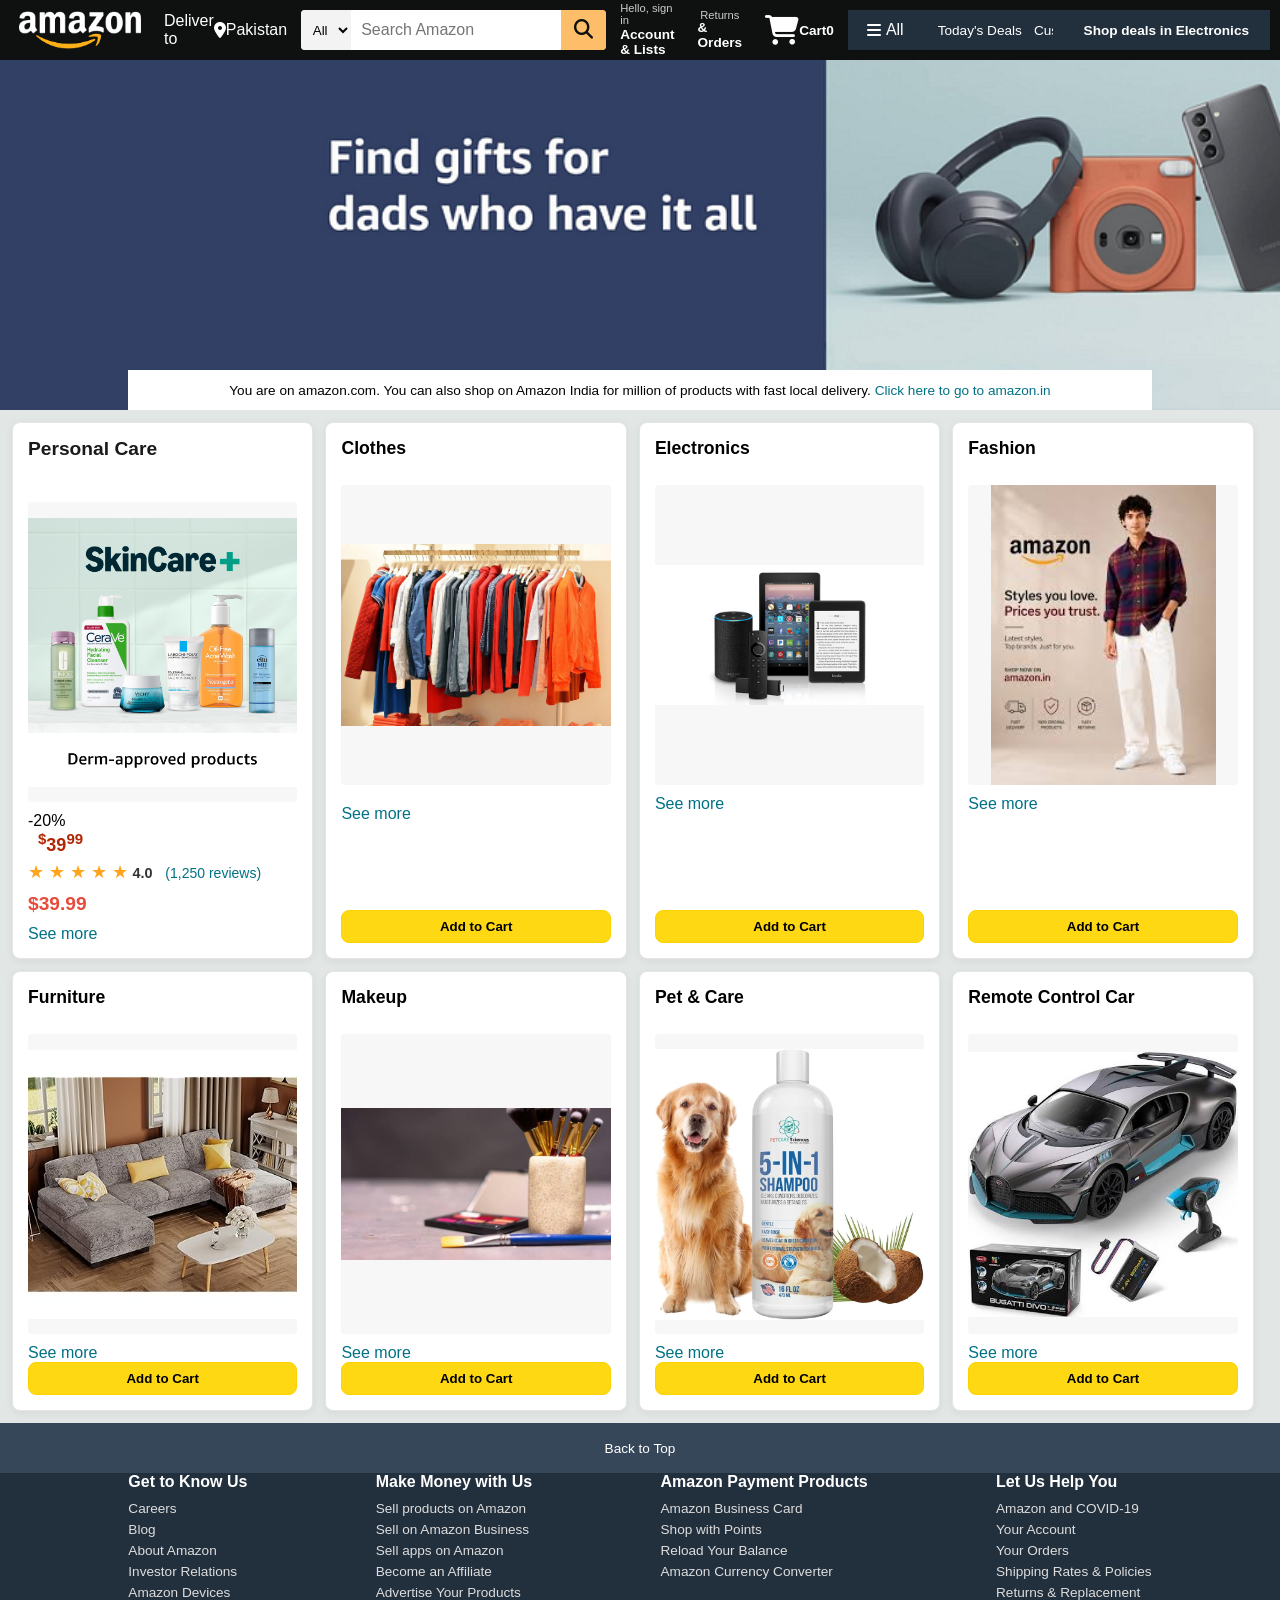
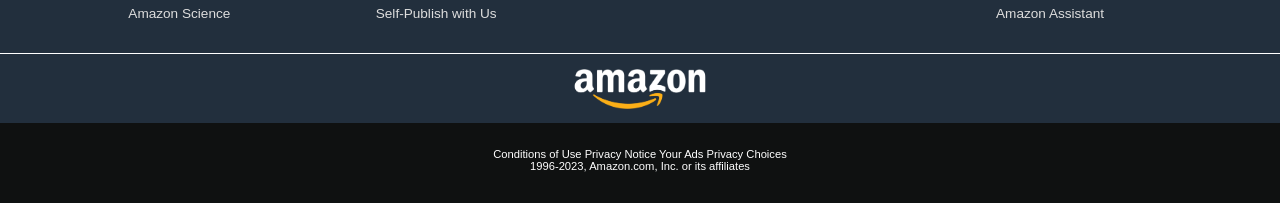
==== index.html @ 54dcdb0e "Updated index.html and style.css" ====
<!DOCTYPE html>
<html lang="en">
<head>
    <meta charset="UTF-8">
    <meta name="viewport" content="width=device-width, initial-scale=1.0">
    <title>Amazon</title>
    <link rel="stylesheet" href="style.css">
    <link rel="stylesheet" href="https://cdnjs.cloudflare.com/ajax/libs/font-awesome/6.4.0/css/all.min.css">
</head>
<body>
    <header>
        <div class="navbar">
        <div class="nav-logo border">
            <div class="logo"></div>
        </div>

        <div class="nav-address border">
            <p class="add-first">Deliver to</p>
            <div class="add-icon">
             <i class="fa-solid fa-location-dot"></i>
            <p class="add-second">Pakistan</p>
            </div>
        </div>

        <div class="nav-search">
            <select class="search-select">
                <option>All</option>
            </select>
            <input placeholder="Search Amazon" class="search-input" id="searchInput">
            <div class="search-icon" onclick="performSearch()">
            <i class="fa-solid fa-magnifying-glass"></i>
        </div>
        </div>

        <div class="nav-signin border">
            <p><span class="nav-first">Hello, sign in</span></p>
            <p class="nav-second">Account & Lists</p>
        </div>

        <div class="nav-return border">
            <p><span class="nav-first">Returns</span></p>
            <p class="nav-second">& Orders</p>
        </div>

        <div class="nav-cart border">
           <i class="fa-solid fa-cart-shopping"></i>
            Cart <span id="cart-count">0</span>
        </div>

        <div class="panel">
            <div class="panel-all border">
            <i class="fa-solid fa-bars"></i>
                All
            </div>
            <div class="panel-ops">
                <p>Today's Deals</p>
                <p>Customer Service</p>
                <p>Registry</p>
                <p>Gift Cards</p>
                 <p>Sell</p>
            </div>
            <div class="panel-deals border">
                <p>Shop deals in Electronics</p>
            </div>
        </div>
    </header>

    <div class="hero-section">
        <div class="hero-msg">
        <p>You are on amazon.com. You can also shop on Amazon India for million of products with fast local delivery. <a>Click here to go to amazon.in</a></p>
        </div>
    </div>

     <div class="shop-section">
        <div class="box1 box">
            <div class="box-content">
            <h2>Personal Care</h2>
            <a href="health.html">
             <div class="box-img" style="background-image: url('box1-image.jpg');"></div> 
            </a>

         <div id="product-discount">-20%$</div>
         <div id="product-price"><sup>$</sup>29<sup>99</sup></div>

      <div class="rating-container">
        <div class="stars">
            <span class="stars">&#9733;</span>
            <span class="stars">&#9733;</span>
            <span class="stars">&#9733;</span>
            <span class="stars">&#9733;</span>
            <span class="stars">&#9733;</span>
            <span class="rating-text">4.0</span>
            <span class="review-count">(1,250 reviews)</span>
        </div>
      </div>
            <p class="price">$39.99</p>
            <p><a href="health.html" style="color: #007185;">See more</a></p>
        </div>
     </div>

        <div class="box2 box">
            <h2>Clothes</h2>
            <div class="box-img"></div>
            <p>See more</p>
            <button class="add-to-cart-btn" onclick="addToCart('Clothes')">Add to Cart</button>
            </div>

        <div class="box3 box">
            <h2>Electronics</h2>
            <div class="box-img"></div>
            <p>See more</p>
            <button class="add-to-cart-btn" onclick="addToCart('Electronics')">Add to Cart</button>
        </div>

        <div class="box4 box">
            <h2>Fashion</h2>
            <div class="box-img"></div>
            <p>See more</p>
            <button class="add-to-cart-btn" onclick="addToCart('Fashion')">Add to Cart</button>
        </div>

        <div class="box5 box">
            <h2>Furniture</h2>
            <div class="box-img"></div>
            <p>See more</p>
            <button class="add-to-cart-btn" onclick="addToCart('Furniture')">Add to Cart</button>
        </div>

        <div class="box6 box">
        <h2>Makeup</h2>
        <div class="box-img"></div>
        <p>See more</p>
        <button class="add-to-cart-btn" onclick="addToCart('Makeup')">Add to Cart</button>
        </div>

        <div class="box7 box">
            <h2>Pet & Care</h2>
            <div class="box-img"></div>
            <p>See more</p>
            <button class="add-to-cart-btn" onclick="addToCart('Pet &  Care')">Add to Cart</button>
        </div>

        <div class="box8 box">
            <h2>Remote Control Car</h2>
            <div class="box-img"></div>
            <p>See more</p>
            <button class="add-to-cart-btn" onclick="addToCart('Remote Control Car')">Add to Cart</button>
        </div>
    </div>
    </div>
     <footer>
        <div class="foot-panel1">
            Back to Top
        </div>

        <div class="foot-panel2">
            <ul>
                <p>Get to Know Us</p>
                <a>Careers</a>
                <a>Blog</a>
                <a>About Amazon</a>
                <a>Investor Relations</a>
                <a>Amazon Devices</a>
                <a>Amazon Science</a>
            </ul>

            <ul>
                <p>Make Money with Us</p>
                <a>Sell products on Amazon</a>
                <a>Sell on Amazon Business</a>
                <a>Sell apps on Amazon</a>
                <a>Become an Affiliate</a>
                <a>Advertise Your Products</a>
                <a>Self-Publish with Us</a>
            </ul>

             <ul>
                <p>Amazon Payment Products</p>
                <a>Amazon Business Card</a>
                <a>Shop with Points</a>
                <a>Reload Your Balance</a>
                <a>Amazon Currency Converter</a>
            </ul>

            <ul>
                <p>Let Us Help You</p>
                <a>Amazon and COVID-19</a>
                <a>Your Account</a>
                <a>Your Orders</a>
                <a>Shipping Rates & Policies</a>
                <a>Returns & Replacement</a>
                <a>Amazon Assistant</a>
            </ul>

        </div>

        <div class="foot-panel3">
            <div class="logo"></div>
        </div>

        <div class="foot-panel4">
            <div class="pages">
            <a>Conditions of Use</a>
            <a>Privacy Notice</a>
            <a>Your Ads Privacy  Choices</a>
            </div>

            <div class="copy right">
                1996-2023, Amazon.com, Inc. or its affiliates
            </div>
        </div>
     </footer>

     <script src="./script.js"></script>
</body>
</html>
---- style.css ----
* {
   margin: 0;
   padding: 0;
   box-sizing: border-box;
}
body{
     font-family: Arial, sans-serif;
     width: 100%;
     margin: 0;
     padding: 0;
     overflow-x: hidden;
}
.navbar{
    height: 60px;
    width: 100%;
    background-color: #0f1111;
    color: white;
    display: flex;
    align-items: center;
    justify-content: flex-start;
    padding: 0 10px;
    position: relative;
    z-index: 10;
    gap: 5px;
    box-sizing: border-box;
    margin: 0;
}
.nav-logo {
    height: 50px;
    width: 140px;
}

.nav-signin{
    display: flex;
    flex-direction: column;
    justify-content: center;
    padding: 2px 8px;
    border: 1px solid transparent;
    cursor: pointer;
    height: auto;
    gap: 2px;
}

.nav-return {
    display: flex;
    flex-direction: column;
    justify-content: center;
    padding: 5px 6px;
    border: 1px solid transparent;
    cursor: pointer;
    height: auto;
}

.nav-return:hover{
    border: 1px solid white;
}

.nav-signin:hover{
    border: 1px solid white;
}

.logo {
    background-image: url("amazon-logo.png");
    height: 50px;
    width: 120px;
    background-size: contain;
    background-repeat: no-repeat;
    background-position: center;
}

.border {
    height: 50px;
    display: flex;
    align-items: center;
    border: 1.5px solid transparent;
    padding: 0 8px;
    box-sizing: border-box;
}

.border:hover {
    border: 1.5px solid white;
}

/** box2 **/
.nav-first {
       color: #cccccc;
       font-size: 0.75rem;
       margin: 0;
       display: block;
       line-height: 1.1;
}

.nav-second {
      font-size: 0.85rem;
      font-weight: 700;
      margin: 0;
      color: #ffffff;
      line-height: 1.1;
}

.add-icon {
    display: flex;
    align-items: center;
}

/** box3 **/
.nav-search {
    display: flex;
    background-color: #febd69;
    height: 40px;
    border-radius: 4px;
    flex: 1;
    max-width: 380px;
}

.search-select {
    background-color: #f3f3f3;
    width: 50px;
    text-align: center;
    border-top-left-radius: 4px;
    border-bottom-left-radius: 4px ;
    border: none;
}

.search-input {
    flex-grow: 1;
    font-size: 1rem;
    border: none;
    padding-left: 10px;
}

.search-icon {
    width: 45px;
    display: flex;
    justify-content:center;
    align-items: center;
    font-size: 1.2rem;
    background-color: #febd68;
    border-top-right-radius: 4px;
    border-bottom-right-radius: 4px;
    color: #0f1111;
}

.nav-search:hover {
    border: 2px solid orange;
}


/** box4 **/
.nav-first {
    font-size: 0.7rem;
}

.nav-second {
    font-size: 0.85rem;
    font-weight: 700;
}

/** box6 **/
.nav-cart i {
       font-size: 30px;
}

.nav-cart {
    font-size: 0.85rem;
    font-weight: 700;
    flex-shrink: 0;
}

.cart-count {
    color: #f08804;
    font-size: 0.85rem;
    font-weight: 700;
}

/** Add to Cart Button**/
.cart-btn{
    width: 100%;
    margin-top: 8px;
    margin-bottom: 8px;
    padding: 10px;
    border: none;
    border-radius: 20px;
    background: #ffd814;
    font-weight: bold;
    cursor: pointer;
}

.cart-btn:hover{
    background: #f7ca00;
}

.add-btn {
    background-color: #ffd814;
    border: none;
    border-radius: 20px;
    padding: 7px 15px;
    font-weight: 700;
    cursor: pointer;
    margin: 8px;
}

/** panel **/
.panel {
    height: 40px;
    width: 100%;
    background: #222f3d;
    color: white;
    display: flex;
    align-items: center;
    padding: 0 10px;
    overflow: hidden;
    justify-content: flex-start;
    margin: 0px !important;
    margin-left: auto;
    gap: 15px;
    overflow: hidden;
}

.panel-ops {
    min-width: auto;
    display: flex;
    align-items: center;
    gap: 12px;
    flex-wrap: nowrap;
    margin-left: 10px;
    overflow-x: visible;
    white-space: nowrap;
    flex-shrink: 1;
    flex-grow: 1;
}

.panel-ops::-webkit-scrollbar{
    display: none;
}

.panel-ops p{
    margin: 0;
    cursor: pointer;
    white-space: nowrap;
    font-size: 0.85rem;
    flex-shrink: 0;
}

.panel-all{
    display: flex;
    align-items: center;
    gap: 5px;
    white-space: nowrap;
    flex-shrink: 0;
}

.panel-deals {
    padding: 0 10px;
    font-size: 0.85rem;
    font-weight: 700;
    white-space: nowrap;
    flex-shrink: 0;
    margin-left: 5px;
}

@media (max-width:800px) {
    .panel-deals{
        display: none;
    }
}

.panel-deals p{
    margin: 0px;
    cursor: pointer;
}

/** hero-section **/
.hero-section {
    background-image: url("hero-image.png");
    background-size: cover;
    height: 350px;
    width: 100%;
    display: flex;
    justify-content: center;
    align-items: flex-end;
    /*margin-top: 0px !important;
    margin-bottom: 0px !important;*/
    margin: 0;
    padding: 0;
    position: relative;
}

.hero-msg {
    background-color: white;
    color: black;
    height: 40px;
    display: flex;
    align-items: center;
    text-align: center;
    justify-content: center;
    font-size: 0.85rem;
    width: 80%;
    margin-bottom: 0px !important;  
    margin-top: 25px !important;
}

.hero-msg a {
    color: #007185;
}

/** shop section **/
.shop-section {
    display: flex;
    flex-wrap: wrap;
    justify-content: space-between;
    background-color: #e2e7e6;
    padding-bottom: 0 10px 20px  !important;
    width: 100% !important;
    margin: 0;
    box-sizing: border-box;
    
}
.box {
    display: flex !important;
    flex-direction: column !important;
    border: 1px solid #e5e5e5 !important;
    width: 24% !important;
    height: auto !important;
    background-color: white !important;
    padding: 15px !important;
    box-shadow: 0 2px 8px rgba(0, 0, 0, 0.06) !important;
    /*margin-bottom: 10px !important;*/
    box-sizing: border-box;
    border-radius: 8px !important;
    margin: 0 0 10px 0;
}

.box a {
    margin-top: auto;
    text-decoration: none;
    color: #007185;
}


.box-img {
    height: 300px !important;
    width: 100% !important;
    background-size: contain;
    background-position: center;
    background-repeat: no-repeat;
    margin-top: 1rem;
    margin-bottom: 1rem;
    background-color: transparent;
}

.box h2{
    font-size: 1.1rem;
    font-weight: 700;
    margin-bottom: 10px;
}

/** box1-Health & Personal Care **/
.box1 .box-img {
    background-image: url('box1-image.jpg');
    background-size: contain;
    background-position: center;
    background-repeat: no-repeat;
    height: 280px;
    width: 100%;
}

/** box2-Clothes **/
.box2 .box-img {
    background-image: url('box2-image.jpg');
    height: 250px;
    width: 100%;
    background-size: contain;
    background-position: center;
    background-repeat: no-repeat;
    margin-bottom: 20px;
} 

/** box3-Electronics **/
.box3 .box-img {
    background-image: url('box3-image.jpg');
    height: 250px;
    background-size: contain;
    background-repeat: no-repeat;
    background-position: center;
}

/** box4-Fashion **/
.box4 .box-img {
    background-image: url('box4-image.jpg');
    background-position:center;
    background-repeat: no-repeat;
    background-size: contain;
    width: 100%;
    height: 300px;
    object-fit: cover;
}

/** box5-Furiture **/
.box5 .box-img {
    background-image: url('box5-image.jpg');
    background-size: contain;
    background-position: center;
    background-repeat: no-repeat;
    grid-row: 2;
}

/** box6-Makeup **/
.box6 .box-img {
    background-image: url('box6-image.jpg');
    background-size: contain;
    background-position: center;
    background-repeat: no-repeat;
}

/** box7-Pet & Care **/
.box7 .box-img {
    height: 250px;
    background-image:url('box7-image.jpg') ;
    background-size: contain;
    background-repeat: no-repeat;
    background-position: center;
}

/** box8-Remote Control Car **/
.box8 .box-img {
    background-image: url('box8-image.jpg');
    background-size: contain;
    background-position: center;
    background-repeat: no-repeat;
}

.box p{
    color: #007185;
}

/** footer **/
.footer {
    width: 100%;
    margin-top: 0px !important;
    margin-bottom: 0px !important;
}

.foot-panel1 {
    background-color: #37475a;
    color: white;
    height: 50px;
    display: flex;
    justify-content: center;
    align-items:center ;
    font-size: 0.85rem;
    width: 100%;
    margin-top: 0;
    margin-bottom: 0;
}

.foot-panel2 {
    background-color: #222f3d;
    color: white;
    height: 180px !important;
    display: flex;
    justify-content: space-evenly;
    padding:  0px !important;
    width: 100%;
    margin-top: 0 !important;
    margin-bottom: 0!important;
}

ul {
    margin-top: 0px;
    padding-left: 0px;
}

ul p{
    font-weight: bold;
    margin-bottom: 10px;
}

ul a {
    display: block;
    font-size: 0.85rem;
    margin-top: 5px;
    color: #dddddd;
    margin-top: 6px;
    text-decoration: none;
}

.foot-panel3 {
    background-color: #222f3d;
    color: white;
    border-top: 0.5px solid white;
    height: 70px;
    display: flex;
    justify-content: center;
    align-items: center;
}

.logo {
    background-image: url("amazon-logo.png");
    height: 50px;
    width: 140px;
    background-size: cover;
}

.foot-panel4 {
    background-color: #0f1111;
    color: white;
    height: 80px;
    font-size: 0.7rem;
    text-align: center;
    margin: 0;
    padding: 0;
}

.search-container{
    display: flex;
    align-items: center;
    max-width: 500px;
    width: 100%;
}

.search-container input{
    width: 100%;
    padding: 10px 14px;
    border: 1px solid #ccc;
    border-radius: 4px 0 0 4px;
    font-size: 0.95rem;
    outline: none;
}

.search-container input:focus{
    border-color: #ff9900;
}

.search-container button{
    background-color: #febd69;
    border: none;
    padding: 10px 18px;
    border-radius: 0 4px 4px 0;
    cursor: pointer;
    font-weight: bold;
    transition: background 0.2s;
}

.search-container button:hover{
    background-color: #f3a847;
}

.rating-container{
    display: flex;
    align-items: center;
    gap: 6px;
    margin: 6px 0;
    font-family: Arial, sans-serif;
}

.stars{
    color: #ffa41c;
    font-size: 1.1rem;
}

.rating-text{
    font-weight: bold;
    font-size: 0.9rem;
    color: #333;
}

.review-count{
    color: #007185;
    font-size: 0.85rem;
    cursor: pointer;
}

.review-count:hover{
    text-decoration: underline;
    color: #c7511f;
}



/* PERSONAL CARE*/

.navbar{
    height: 60px;
    width: 100%;
    background-color: #0f1111;
    color: white;
    display: flex;
    align-items: center;
    justify-content: flex-start;
    padding: 0 10px;
    position: relative;
    z-index: 10;
    gap: 5px;
    box-sizing: border-box;
    margin: 0;
}
.nav-logo {
    height: 50px;
    width: 140px;
}

.nav-signin{
    display: flex;
    flex-direction: column;
    justify-content: center;
    padding: 2px 8px;
    border: 1px solid transparent;
    cursor: pointer;
    height: auto;
    gap: 2px;
}

.nav-return {
    display: flex;
    flex-direction: column;
    justify-content: center;
    padding: 5px 6px;
    border: 1px solid transparent;
    cursor: pointer;
    height: auto;
}

.nav-return:hover{
    border: 1px solid white;
}

.nav-signin:hover{
    border: 1px solid white;
}

.logo {
    background-image: url("amazon-logo.png");
    height: 50px;
    width: 120px;
    background-size: contain;
    background-repeat: no-repeat;
    background-position: center;
}

.border {
    height: 50px;
    display: flex;
    align-items: center;
    border: 1.5px solid transparent;
    padding: 0 8px;
    box-sizing: border-box;
}

.border:hover {
    border: 1.5px solid white;
}

/** box2 **/
.nav-first {
       color: #cccccc;
       font-size: 0.75rem;
       margin: 0;
       display: block;
       line-height: 1.1;
}

.nav-second {
      font-size: 0.85rem;
      font-weight: 700;
      margin: 0;
      color: #ffffff;
      line-height: 1.1;
}

.add-icon {
    display: flex;
    align-items: center;
}

/** box3 **/
.nav-search {
    display: flex;
    background-color: #febd69;
    height: 40px;
    border-radius: 4px;
    flex: 1;
    max-width: 380px;
}

.search-select {
    background-color: #f3f3f3;
    width: 50px;
    text-align: center;
    border-top-left-radius: 4px;
    border-bottom-left-radius: 4px ;
    border: none;
}

.search-input {
    flex-grow: 1;
    font-size: 1rem;
    border: none;
    padding-left: 10px;
}

.search-icon {
    width: 45px;
    display: flex;
    justify-content:center;
    align-items: center;
    font-size: 1.2rem;
    background-color: #febd68;
    border-top-right-radius: 4px;
    border-bottom-right-radius: 4px;
    color: #0f1111;
}

.nav-search:hover {
    border: 2px solid orange;
}


/** box4 **/
.nav-first {
    font-size: 0.7rem;
}

.nav-second {
    font-size: 0.85rem;
    font-weight: 700;
}

/** box6 **/
.nav-cart i {
       font-size: 30px;
}

.nav-cart {
    font-size: 0.85rem;
    font-weight: 700;
    flex-shrink: 0;
}

.cart-count {
    color: #f08804;
    font-size: 0.85rem;
    font-weight: 700;
}

/** Add to Cart Button**/
.cart-btn{
    width: 100%;
    margin-top: 8px;
    margin-bottom: 8px;
    padding: 10px;
    border: none;
    border-radius: 20px;
    background: #ffd814;
    font-weight: bold;
    cursor: pointer;
}

.cart-btn:hover{
    background: #f7ca00;
}

.add-btn {
    background-color: #ffd814;
    border: none;
    border-radius: 20px;
    padding: 7px 15px;
    font-weight: 700;
    cursor: pointer;
    margin: 8px;
}

/** panel **/
.panel {
    height: 40px;
    width: 100%;
    background: #222f3d;
    color: white;
    display: flex;
    align-items: center;
    padding: 0 10px;
    overflow: hidden;
    justify-content: flex-start;
    margin: 0px !important;
    margin-left: auto;
    gap: 15px;
    overflow: hidden;
}

.panel-ops {
    min-width: auto;
    display: flex;
    align-items: center;
    gap: 12px;
    flex-wrap: nowrap;
    margin-left: 10px;
    overflow-x: auto;
    white-space: nowrap;
    flex-shrink: 1;
    flex-grow: 1;
}

.panel-ops::-webkit-scrollbar{
    display: none;
}

.panel-ops p{
    margin: 0;
    cursor: pointer;
    white-space: nowrap;
    font-size: 0.85rem;
    flex-shrink: 0;
}

.panel-all{
    display: flex;
    align-items: center;
    gap: 5px;
    white-space: nowrap;
    flex-shrink: 0;
}

.panel-deals {
    padding: 0 10px;
    font-size: 0.85rem;
    font-weight: 700;
    white-space: nowrap;
    flex-shrink: 0;
    margin-left: 5px;
}

@media (max-width:800px) {
    .panel-deals{
        display: none;
    }
}

.panel-deals p{
    margin: 0px;
    cursor: pointer;
}


.pages {
     padding-top: 25px;
}


.copy-right {
      padding-top: 5px;
}

/* Body Background */
body {
    background-color: #e3e6e6;
    font-family: Arial, sans-serif;
    margin: 0;
    padding: 0;
}

/*Health and Personal Care*/
.page-title {
    text-align: center;
    color: #0f1111;
    margin-bottom: 25px;
}

/* Grid Layout */
.shop-section {
    display: flex;
    flex-wrap: wrap;
    justify-content: flex-start;
    padding: 12px;
    gap: 12px;
    background-color: #e2e7e6;
    box-sizing: border-box;
    margin-left: auto;
}

.box {
    background-color: white;
    padding: 15px;
    box-sizing: border-box;
    border-radius: 8px;
    box-shadow: 0 2px 8px rgba(0, 0, 0, 0.06);
    justify-content: space-between;
    display: flex;
    flex-direction: column;
    width: calc(25% -9px);
    height: 380px;
    margin: 0;
}


.box-content {
    display: flex;
    flex-direction: column;
    margin-left: 0;
    margin-right: 0;
    height: 100%;
}

.box-content h2{
    font-size: 1.2rem;
    font-weight: 600;
    color: #1a1a1a;
    margin-top: 0;
    margin-bottom: 8px;
    min-height: 40px;
}

/* Iamge Container */
.box-img {
    height: 180px;
    width: 100%;
    background-size: contain;
    background-position: center;
    background-repeat: no-repeat;
    border-radius: 4px;
    margin-bottom: 10px;
    background-color: #f7f7f7;
}

.box-content .price {
    font-size: 1.2rem;
    font-weight: 700;
    color: #e74c3c;
    margin: 4px 0 10px 0;
}

/* Button Styling*/
button{
    width: 100%;
    background-color: #ffd814;
    border: 1px solid #fcd200;
    border-radius: 8px;
    padding: 8px;
    cursor: pointer;
    font-weight: bold;
    transition: background 0.2s;
    margin-top: auto;
}

button:hover {
    background-color: #f7ca00;
}

/*COMPANY NAME*/
.company-name{
    font-size: 0.85rem;
    color: #565959;
    display: block;
    margin-bottom: 3px;
} 


/* Background Images Assignment*/

.box9 .box-img {
    background-image: url('box9-image.jpg');
    background-size: cover;
    background-position: center;
    background-repeat: no-repeat;
}

.box10 .box-img{
    background-image: url('box10-image.jpg');
    background-size: cover;
    background-position: center;
    background-repeat: no-repeat;
}

.box11 .box-img{
    background-image: url('box11-image.jpg');
    background-size: cover;
    background-position: center;
    background-repeat: no-repeat;
}

.box12 .box-img{
    background-image: url('box12-image.jpg');
}

.box13 .box-img{
    background-image: url('box13-image.jpg');
    background-size: cover;
    background-repeat: no-repeat;
    background-position: center;
}

.box14 .box-img{
    background-image: url('box14-image.jpg');
    background-size: cover;
    background-position: center;
    background-repeat: no-repeat;
}

.box15 .box-img{
    background-image: url('box15-image.jpg');
    background-size: cover;
    background-position: center;
    background-repeat: no-repeat;
}

.box16 .box-img{
    background-image: url('box16-image.jpg');
    background-size: cover;
    background-position: center;
    background-repeat: no-repeat;
}

.box17 .box-img{
    background-image: url('box17-image.jpg');
    background-size: cover;
    background-position: center;
    background-repeat: no-repeat;
}

.box18 .box-img{
        background-image: url('box18-image.jpg');
        background-size: cover;
        background-position: center;
        background-repeat: no-repeat;
}

.box19 .box-img{
    background-image: url('box19-image.jpg');
    background-size: cover;
    background-position: center;
    background-repeat: no-repeat;
}

.box20 .box-img{
    background-image: url('box20-image.jpg');
    background-size: cover;
    background-position: center;
    background-repeat: no-repeat;
}

.box21 .box-img{
    background-image: url('box21-image.jpg');
    background-size: cover;
    background-position: center;
    background-repeat: no-repeat;
}

.box22 .box-img{
    background-image: url('box22-image.jpg');
    background-size: cover;
    background-position: center;
    background-repeat: no-repeat;
}

.box23 .box-img{
    background-image: url('box23-image.jpg');
    background-size: cover;
    background-position: center;
    background-repeat: no-repeat;
}

.box24 .box-img{
    background-image: url('box24-image.jpg');
    background-size: cover;
    background-position: center;
    background-repeat: no-repeat;
}

box-link {
    display: block;
    text-decoration: none;
    color: inherit;
}

/** footer **/
.footer {
    width: 100%;
    margin-top: 0px !important;
    margin-bottom: 0px !important;
}

.foot-panel1 {
    background-color: #37475a;
    color: white;
    height: 50px;
    display: flex;
    justify-content: center;
    align-items:center ;
    font-size: 0.85rem;
    width: 100%;
    margin-top: 0;
    margin-bottom: 0;
}

.foot-panel2 {
    background-color: #222f3d;
    color: white;
    height: 180px !important;
    display: flex;
    justify-content: space-evenly;
    padding:  0px !important;
    width: 100%;
    margin-top: 0 !important;
    margin-bottom: 0!important;
}

ul {
    margin-top: 0px;
    padding-left: 0px;
}

ul p{
    font-weight: bold;
    margin-bottom: 10px;
}

ul a {
    display: block;
    font-size: 0.85rem;
    margin-top: 5px;
    color: #dddddd;
    margin-top: 6px;
    text-decoration: none;
}

.foot-panel3 {
    background-color: #222f3d;
    color: white;
    border-top: 0.5px solid white;
    height: 70px;
    display: flex;
    justify-content: center;
    align-items: center;
}

.logo {
    background-image: url("amazon-logo.png");
    height: 50px;
    width: 140px;
    background-size: cover;
}

.foot-panel4 {
    background-color: #0f1111;
    color: white;
    height: 80px;
    font-size: 0.7rem;
    text-align: center;
    margin: 0;
    padding: 0;
}

.search-container{
    display: flex;
    align-items: center;
    max-width: 500px;
    width: 100%;
}

.search-container input{
    width: 100%;
    padding: 10px 14px;
    border: 1px solid #ccc;
    border-radius: 4px 0 0 4px;
    font-size: 0.95rem;
    outline: none;
}

.search-container input:focus{
    border-color: #ff9900;
}

.search-container button{
    background-color: #febd69;
    border: none;
    padding: 10px 18px;
    border-radius: 0 4px 4px 0;
    cursor: pointer;
    font-weight: bold;
    transition: background 0.2s;
}

.search-container button:hover{
    background-color: #f3a847;
}

/*PRODUCT DETAIL*/
.body{
    font-family: Arial,  sans-serif;
    margin: 0;
    padding: 0;
}

.product-detail-container{
    display: flex;
    flex-direction: row;
    justify-content: flex-start;
    padding: 0 10px;
    gap: 30px;
    width: 100%;
    max-width: 1200px;
    margin: 20px auto;
    align-items: flex-start;
    box-sizing: border-box;
}

.product-slider-section {
    flex: 1;
    width: 45%;
    display: flex;
    flex-direction: column;
    align-items: flex-start;
    margin-left: 0;
}
/*Rigth side Width*/
.product-info-section{
    flex: 1;
    display: flex;
    flex-direction: column;
    width: 50%;
}

.slider-container {
    width: 380px;
    height: 380px;
    position: relative;
    overflow: hidden;
    display: flex;
    justify-content: center;
    align-items: center;
    background: #ffffff;
    border-radius: 6px;
}
/*Main Image Styling*/
#main-product-img{
    width: 100%;
    height: 450px;
    object-fit: cover;
    border-radius: 8px;
}

.thumbnail-wrapper{
    display: flex;
    align-items: center;
    justify-content: center;
    gap: 10px;
    margin-top: 15px;
}

.thumbnail-container{
    display: flex;
    gap: 8px;
}

.thumb-img{
    width: 60px;
    height: 60px;
    object-fit: cover;
    cursor: pointer;
    border: 2px solid transparent;
    opacity: 0.7;
    border-radius: 4px;
}

.thumb-img:hover{
    opacity: 1;
}

.thumb-img.active {
    border-color: #e67e22;
    opacity: 1;
}
.slider-btn {
    background: #f0f0f0;
    color: #333333;
    border: 1px solid #ccc;
    padding: 5px 10px;
    cursor: pointer;
    font-size: 16px;
    border-radius: 4px;
    font-weight: bold;
    transition: 0.2s;
}

.slider-btn:hover{
    background: #ffffff;
}

.prev-btn{
    left: 10px;
}

.next-btn{
    right: 10px;
}

.product-info-section{
    flex: 1.2;
}

.rating-stars{
    color: #ffa41c;
    font-size: 14px;
    margin-bottom: 10px;
}

.review-count{
    color: #007185;
    margin-left: 8px;
    font-size: 14px;
}

.price-box{
    margin-bottom:  10px 0 15px 0;
    font-size: 24px;
}

#product-price{
    font-size: 18px;
    font-weight: bold;
    margin-left: 10px;
    color: #b12704;
}

.product-discount{
    background: #cc0c39;
    color: white;
    padding: 2px 6px;
    font-size: 12px;
    border-radius: 3px;
    font-weight: bold ;
}

.product-description {
    margin-bottom: 20px;
}

.product-description h3{
    font-size: 15px;
    color: #0f1111;
    margin: 0;
    line-height: 1.5;
}

.product-description p{
          color: #0f1111;
          font-size: 14px;
          line-height: 1.5;
          margin-top: 20px;
          padding-top: 15px;
}

.product-description ul{
    margin: 0;
    padding-left: 18px;
}

.product-description li{
    font-size: 14px;
    color: #333;
    line-height: 1.6;
    margin-bottom: 6px;
}

.action-buttons{
    width: 100%;
    display: flex;
    flex-direction: row;
    align-items: center;
    gap: 15px;
    margin: 20px 0;
}

.action-buttons button{
    flex: 1;
    padding: 12px 18px;
    font-size: 14px;
    border-radius: 20px;
    box-sizing: border-box;
    cursor: pointer;
    font-weight: bold;
    border: none;
    text-align: center;
    justify-content: center;
    align-items: center;
    display: inline-flex;
}

.cart-btn{
    background: #ffd814;
    border: 1px solid #fcd200;
    color: #0f1111;
}

.cart-btn:hover{
    background: #f7ca00;
}

.buy-btn{
    background: #ffa41c;
    border: 1px solid #ff8f00;
    color: #0f1111;
}

.buy-btn:hover{
    background: #fa9000;
}

.company-name{
    font-size: 0.85rem;
    font-weight: 500;
    color: #0f1111;
    letter-spacing: 0.5px;
    text-transform: capitalize;
    margin-bottom: 4px;
}

.product-title{
    font-size: 24px;
    font-weight: 400;
    margin: 0 0 10px 0;
    color: #0f1111;
}
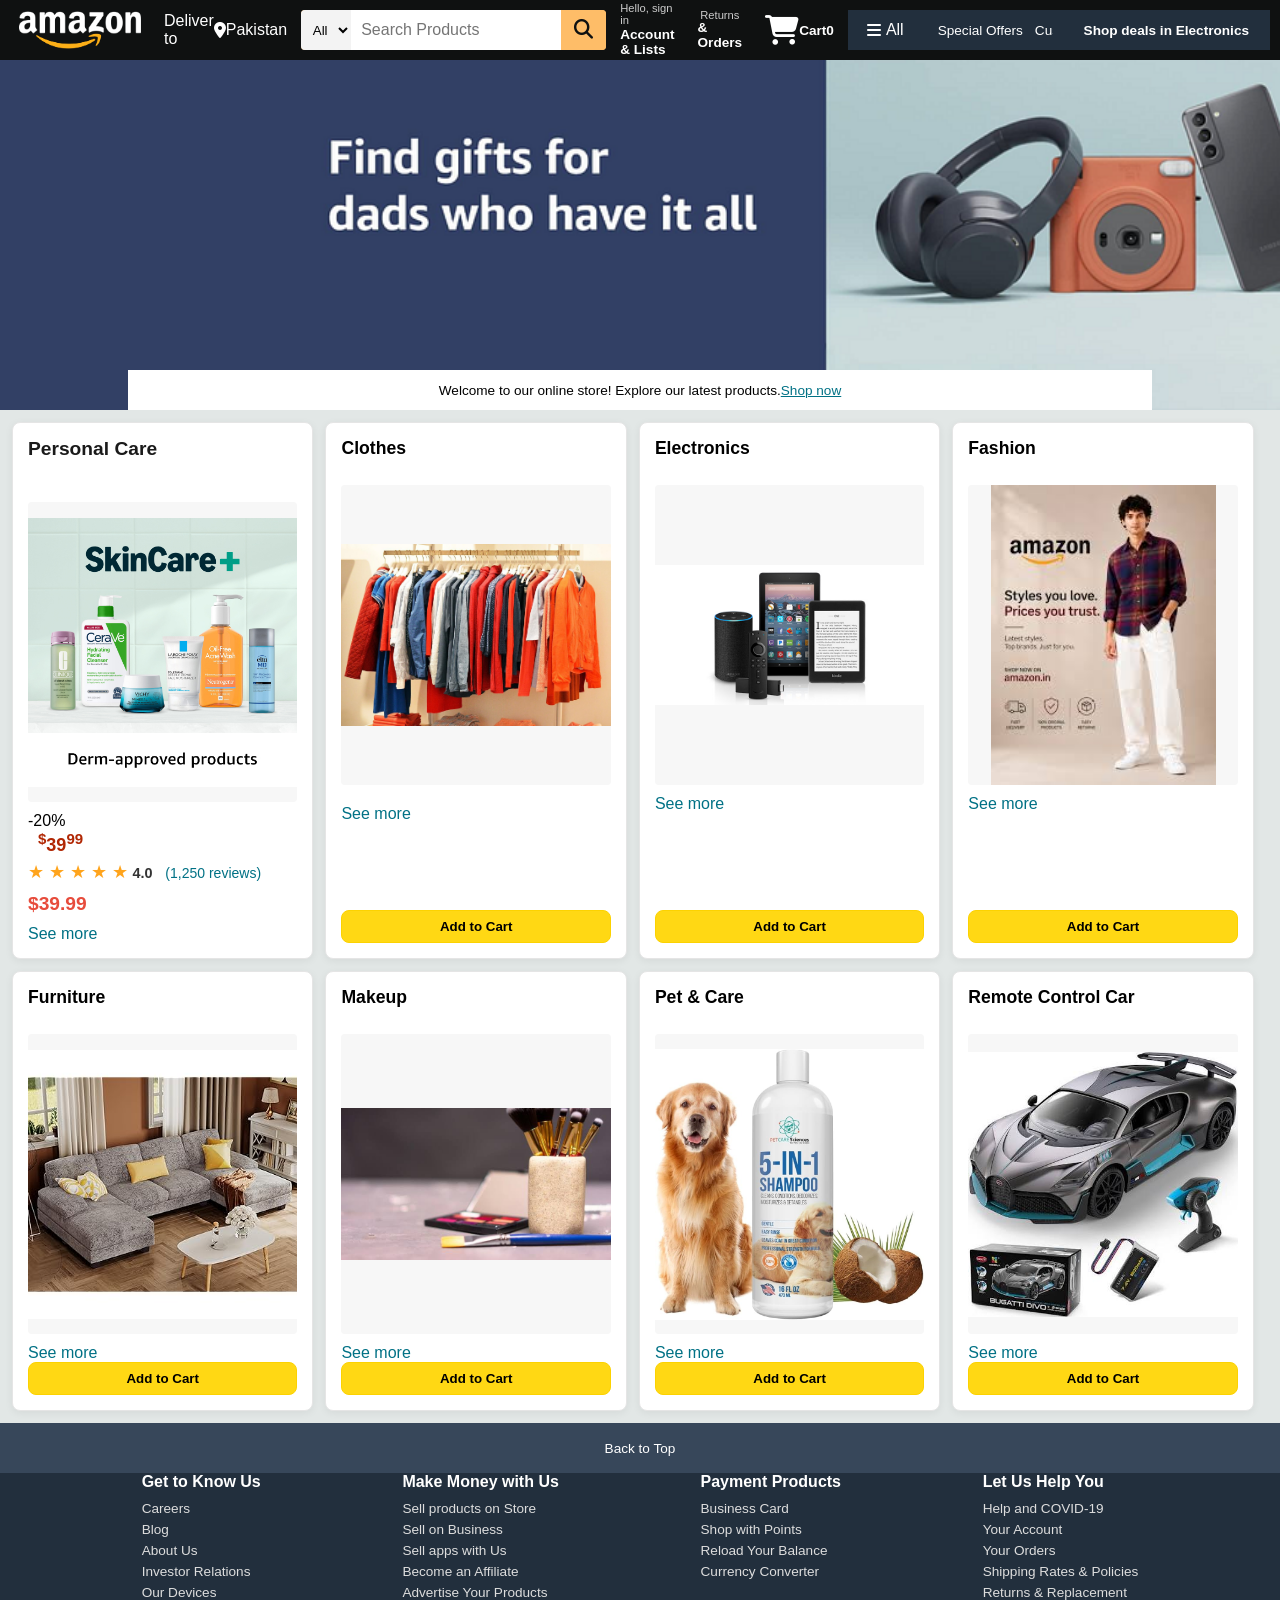
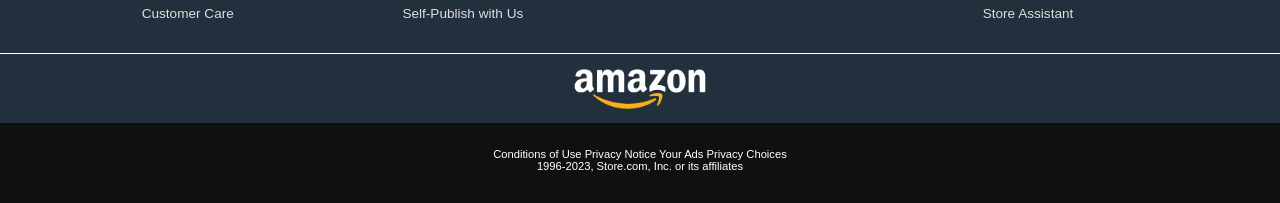
==== commit acadc003: "remove brand name" ====
--- a/index.html
+++ b/index.html
@@ -26,7 +26,7 @@
             <select class="search-select">
                 <option>All</option>
             </select>
-            <input placeholder="Search Amazon" class="search-input" id="searchInput">
+            <input placeholder="Search Products" class="search-input" id="searchInput">
             <div class="search-icon" onclick="performSearch()">
             <i class="fa-solid fa-magnifying-glass"></i>
         </div>
@@ -53,7 +53,7 @@
                 All
             </div>
             <div class="panel-ops">
-                <p>Today's Deals</p>
+                <p>Special Offers</p>
                 <p>Customer Service</p>
                 <p>Registry</p>
                 <p>Gift Cards</p>
@@ -67,7 +67,7 @@
 
     <div class="hero-section">
         <div class="hero-msg">
-        <p>You are on amazon.com. You can also shop on Amazon India for million of products with fast local delivery. <a>Click here to go to amazon.in</a></p>
+        <p>Welcome to our online store! Explore our latest products.<a href="#">Shop now</a></p>
         </div>
     </div>
 
@@ -158,38 +158,38 @@
                 <p>Get to Know Us</p>
                 <a>Careers</a>
                 <a>Blog</a>
-                <a>About Amazon</a>
+                <a>About Us</a>
                 <a>Investor Relations</a>
-                <a>Amazon Devices</a>
-                <a>Amazon Science</a>
+                <a>Our Devices</a>
+                <a>Customer Care </a>
             </ul>
 
             <ul>
                 <p>Make Money with Us</p>
-                <a>Sell products on Amazon</a>
-                <a>Sell on Amazon Business</a>
-                <a>Sell apps on Amazon</a>
+                <a>Sell products on Store</a>
+                <a>Sell on Business</a>
+                <a>Sell apps  with Us</a>
                 <a>Become an Affiliate</a>
                 <a>Advertise Your Products</a>
                 <a>Self-Publish with Us</a>
             </ul>
 
              <ul>
-                <p>Amazon Payment Products</p>
-                <a>Amazon Business Card</a>
+                <p>Payment Products</p>
+                <a>Business Card</a>
                 <a>Shop with Points</a>
                 <a>Reload Your Balance</a>
-                <a>Amazon Currency Converter</a>
+                <a>Currency Converter</a>
             </ul>
 
             <ul>
                 <p>Let Us Help You</p>
-                <a>Amazon and COVID-19</a>
+                <a> Help and COVID-19</a>
                 <a>Your Account</a>
                 <a>Your Orders</a>
                 <a>Shipping Rates & Policies</a>
                 <a>Returns & Replacement</a>
-                <a>Amazon Assistant</a>
+                <a>Store Assistant</a>
             </ul>
 
         </div>
@@ -206,7 +206,7 @@
             </div>
 
             <div class="copy right">
-                1996-2023, Amazon.com, Inc. or its affiliates
+                1996-2023, Store.com, Inc. or its affiliates
             </div>
         </div>
      </footer>
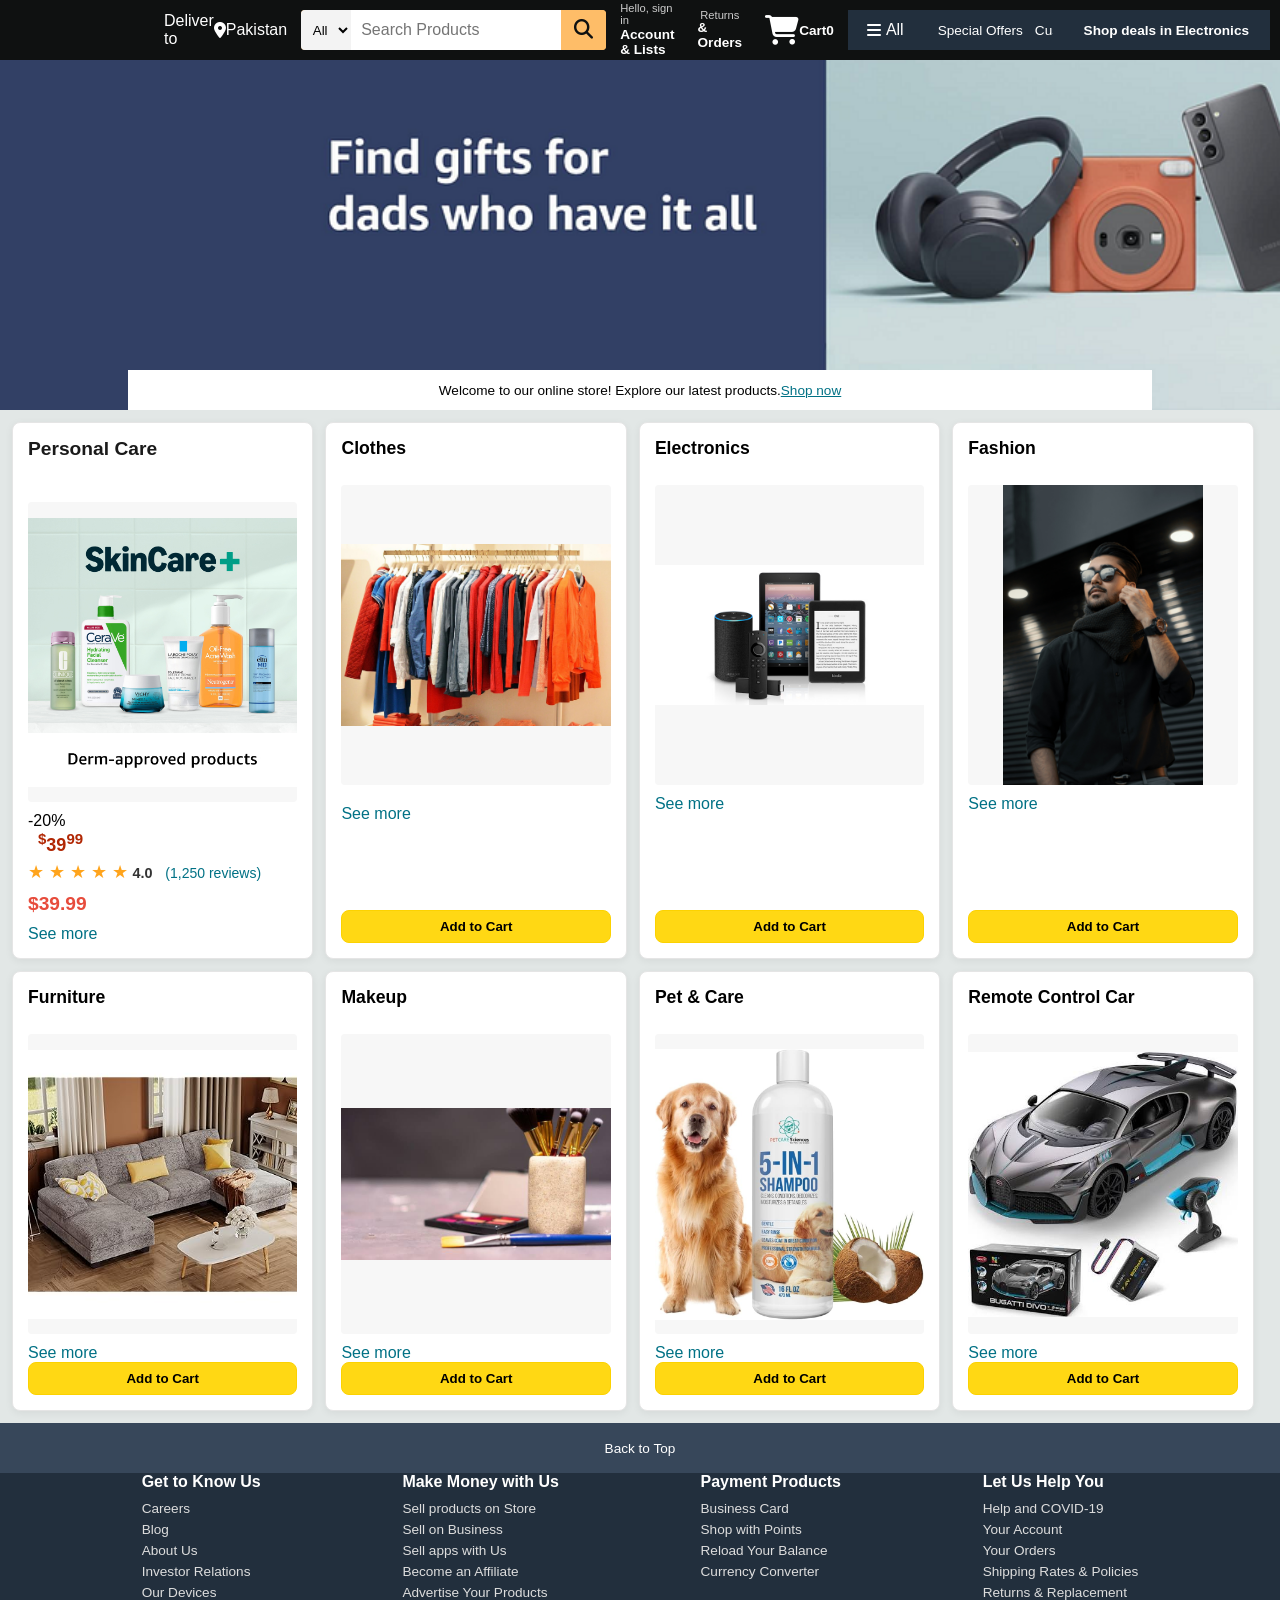
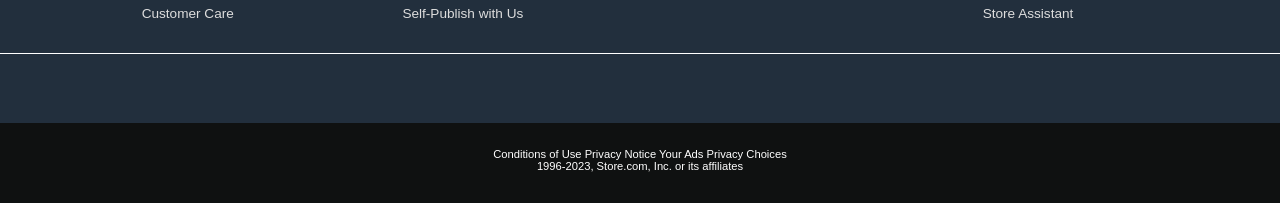
==== commit e14749a2: "update new change" ====
--- a/index.html
+++ b/index.html
@@ -213,4 +213,4 @@
 
      <script src="./script.js"></script>
 </body>
-</html> +</html>   
--- a/style.css
+++ b/style.css
@@ -60,7 +60,7 @@
 }
 
 .logo {
-    background-image: url("amazon-logo.png");
+    background-image: url("./logo.jpeg");
     height: 50px;
     width: 120px;
     background-size: contain;
@@ -496,7 +496,7 @@
 }
 
 .logo {
-    background-image: url("amazon-logo.png");
+    background-image: url("./logo.jpeg");
     height: 50px;
     width: 140px;
     background-size: cover;
@@ -630,7 +630,7 @@
 }
 
 .logo {
-    background-image: url("amazon-logo.png");
+    background-image: url("./logo.jpeg");
     height: 50px;
     width: 120px;
     background-size: contain;
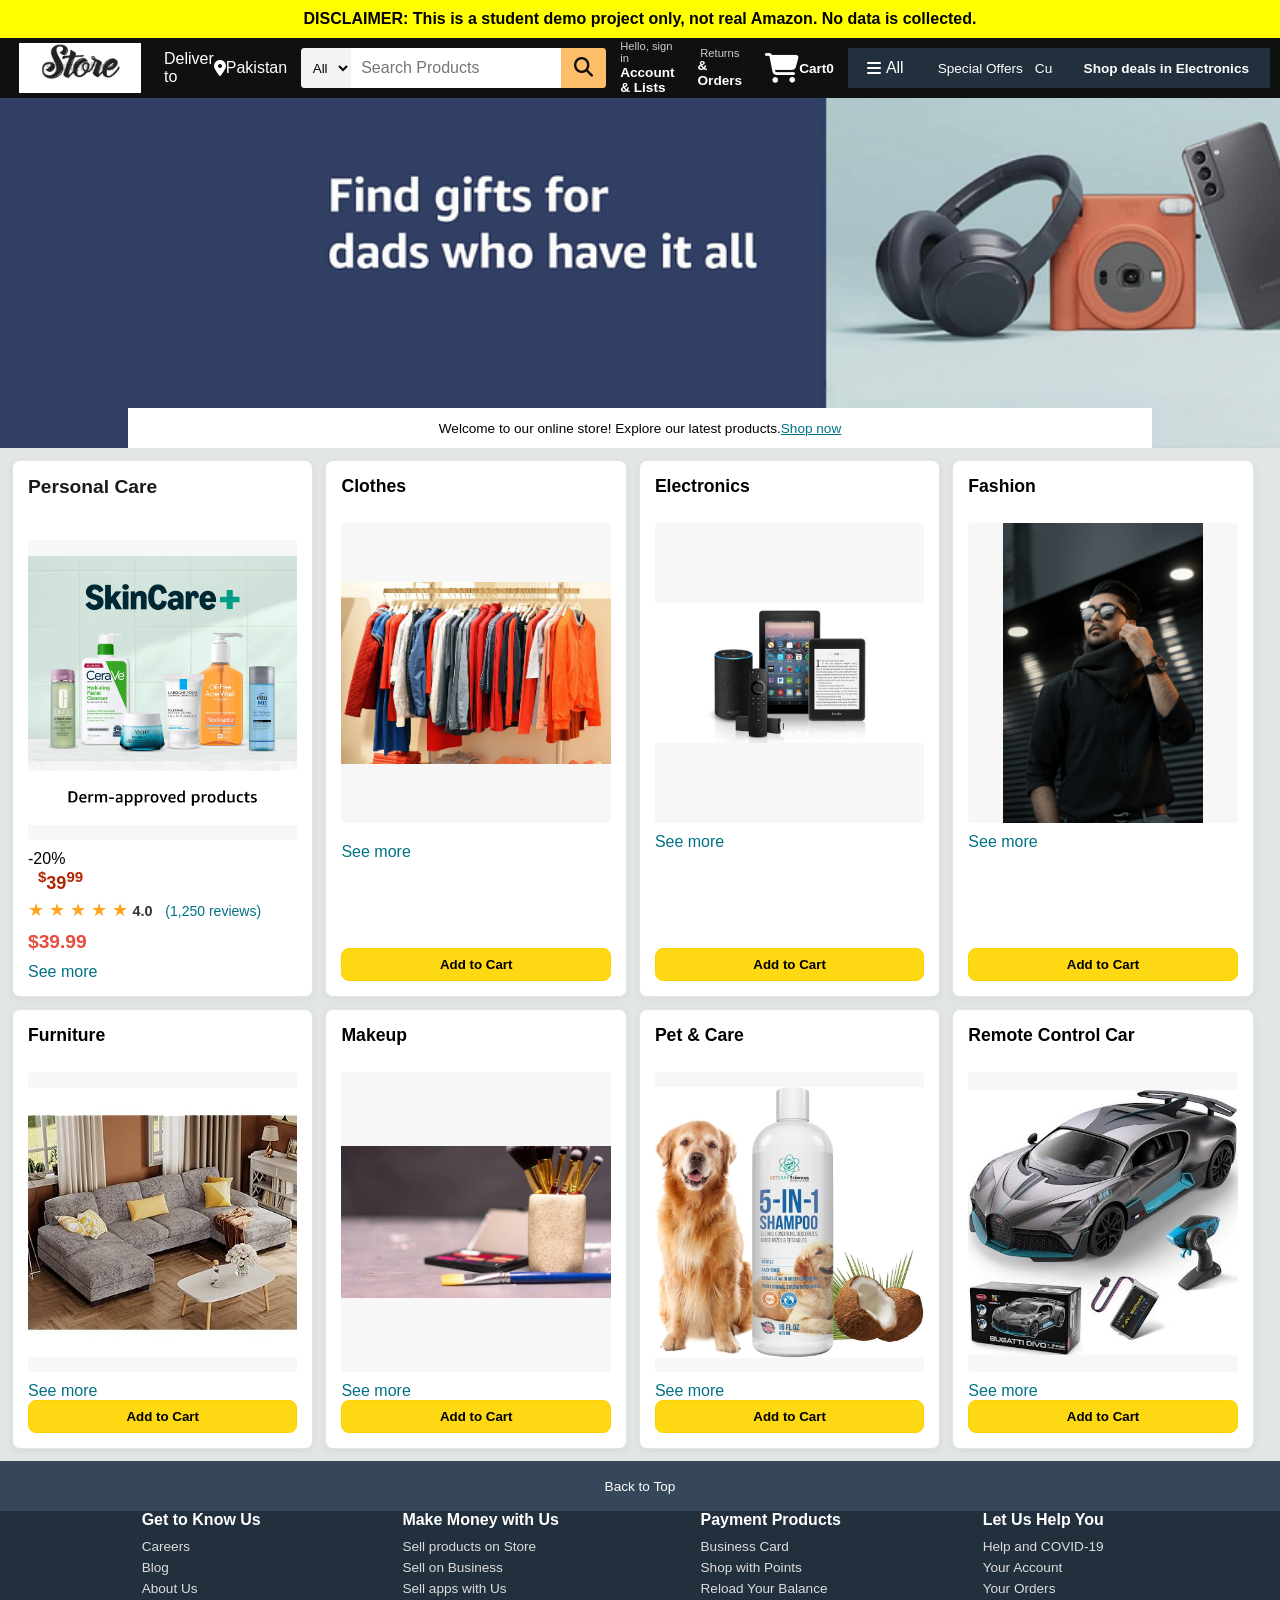
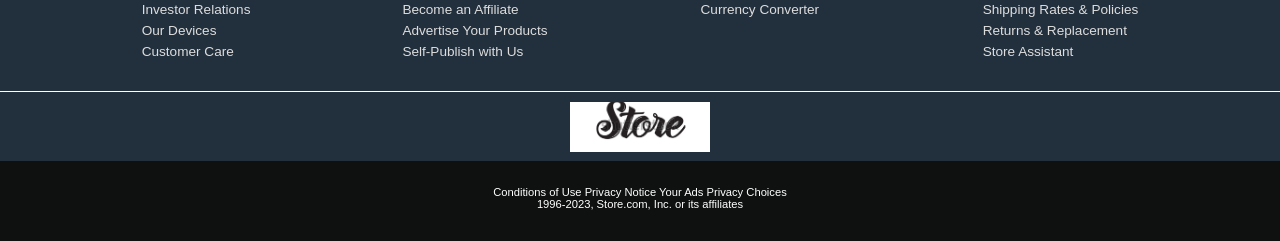
==== commit bdb8e4cf: "update new changes" ====
--- a/index.html
+++ b/index.html
@@ -3,11 +3,14 @@
 <head>
     <meta charset="UTF-8">
     <meta name="viewport" content="width=device-width, initial-scale=1.0">
-    <title>Amazon</title>
+    <title>My-Shop - Demo Project</title>
     <link rel="stylesheet" href="style.css">
     <link rel="stylesheet" href="https://cdnjs.cloudflare.com/ajax/libs/font-awesome/6.4.0/css/all.min.css">
 </head>
 <body>
+    <div style="background:yellow; color: black; padding: 10px; text-align: center; font-weight: bold;">
+        DISCLAIMER: This is a student demo project only, not real Amazon. No data is collected.
+    </div>
     <header>
         <div class="navbar">
         <div class="nav-logo border">
--- a/style.css
+++ b/style.css
@@ -60,7 +60,7 @@
 }
 
 .logo {
-    background-image: url("./logo.jpeg");
+    background-image: url("logo.webp");
     height: 50px;
     width: 120px;
     background-size: contain;
@@ -496,7 +496,7 @@
 }
 
 .logo {
-    background-image: url("./logo.jpeg");
+    background-image: url("logo.webp");
     height: 50px;
     width: 140px;
     background-size: cover;
@@ -630,7 +630,7 @@
 }
 
 .logo {
-    background-image: url("./logo.jpeg");
+    background-image: url("logo.webp");
     height: 50px;
     width: 120px;
     background-size: contain;
@@ -1133,7 +1133,7 @@
 }
 
 .logo {
-    background-image: url("amazon-logo.png");
+    background-image: url("logo.webp");
     height: 50px;
     width: 140px;
     background-size: cover;
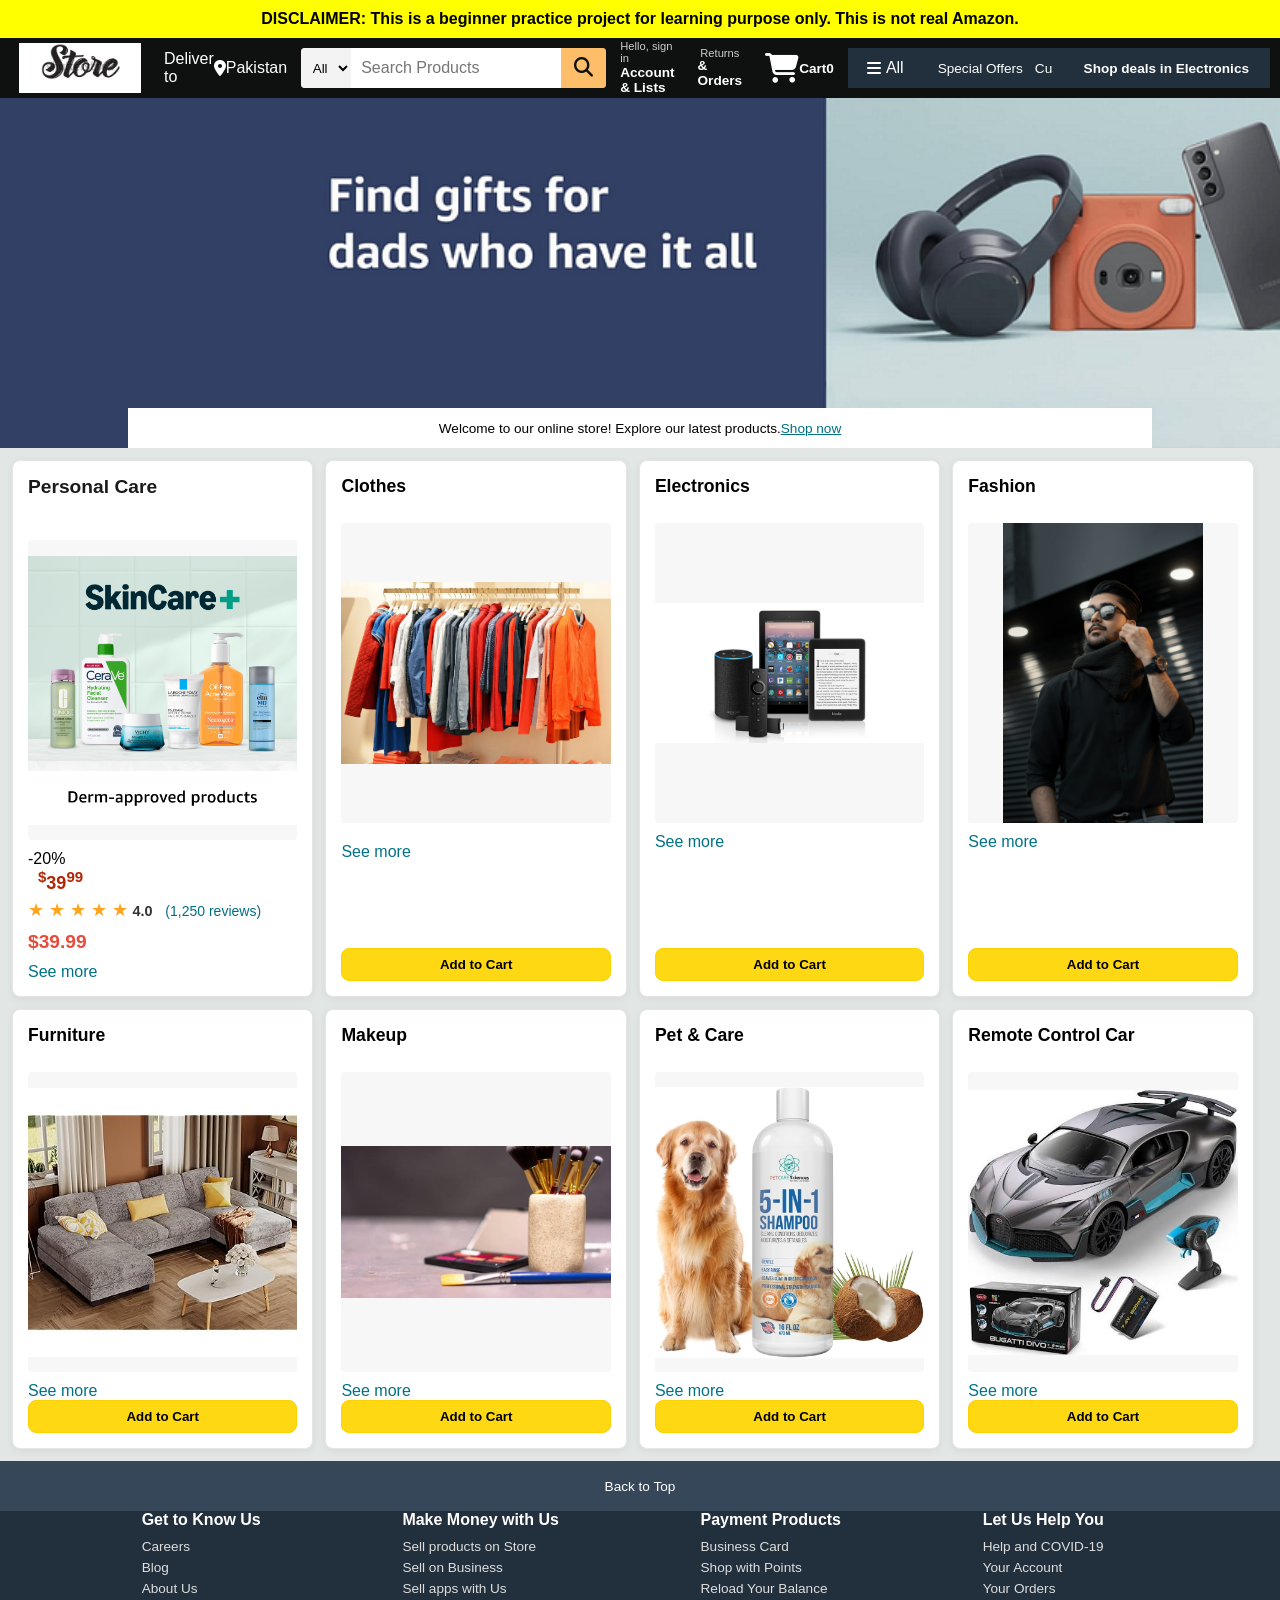
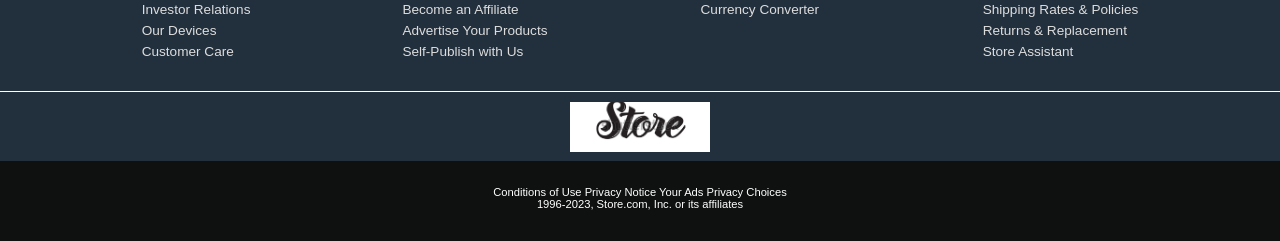
==== commit 5e6814bd: "update new changes" ====
--- a/index.html
+++ b/index.html
@@ -9,7 +9,7 @@
 </head>
 <body>
     <div style="background:yellow; color: black; padding: 10px; text-align: center; font-weight: bold;">
-        DISCLAIMER: This is a student demo project only, not real Amazon. No data is collected.
+        DISCLAIMER: This is a beginner practice project for learning purpose only. This is not real Amazon.
     </div>
     <header>
         <div class="navbar">
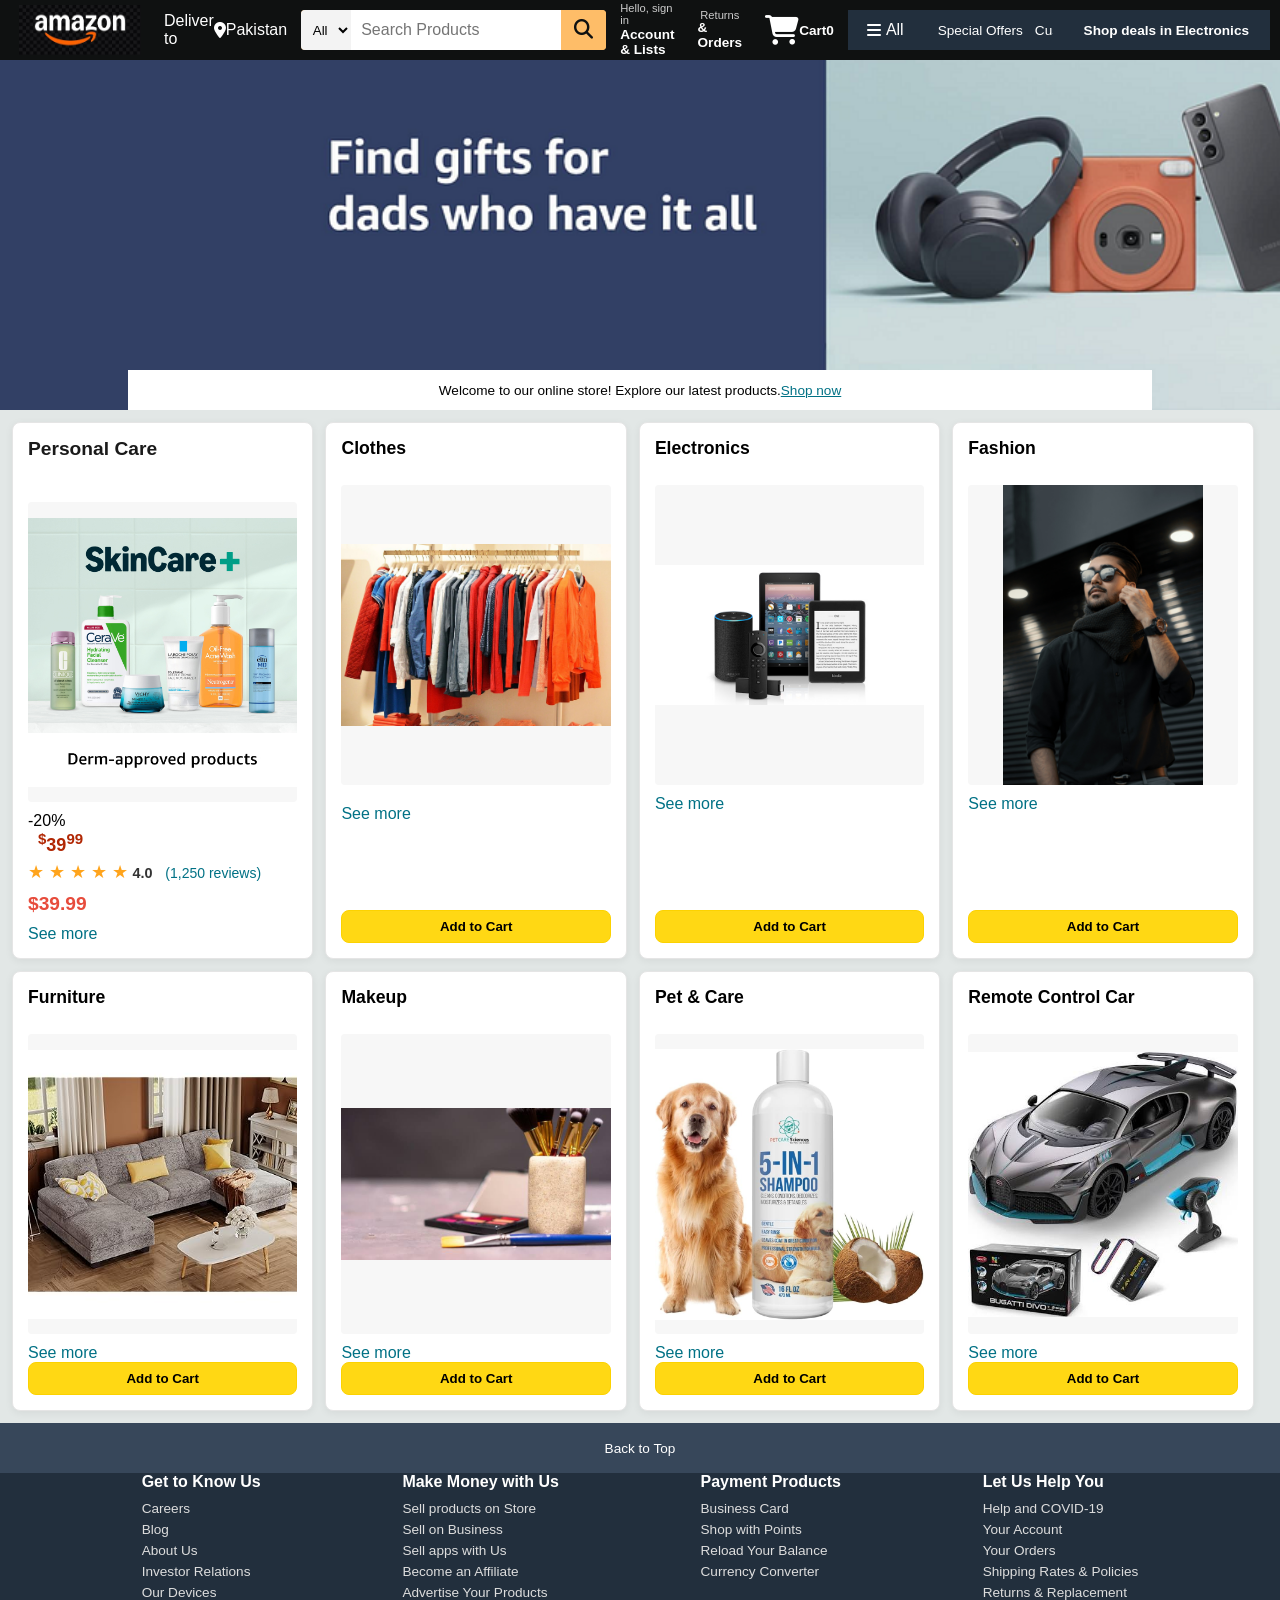
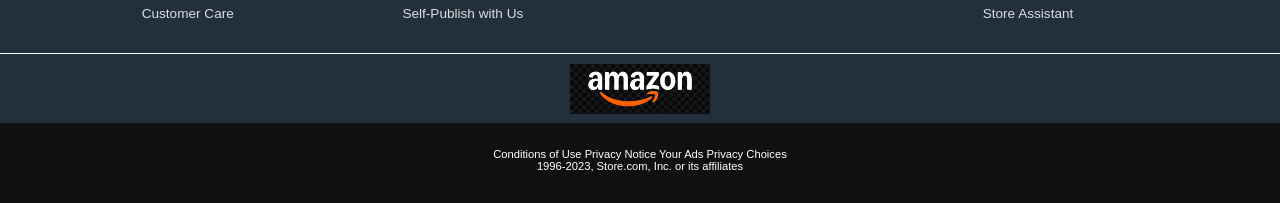
==== commit 08391ee5: "update new change" ====
--- a/index.html
+++ b/index.html
@@ -8,9 +8,6 @@
     <link rel="stylesheet" href="https://cdnjs.cloudflare.com/ajax/libs/font-awesome/6.4.0/css/all.min.css">
 </head>
 <body>
-    <div style="background:yellow; color: black; padding: 10px; text-align: center; font-weight: bold;">
-        DISCLAIMER: This is a beginner practice project for learning purpose only. This is not real Amazon.
-    </div>
     <header>
         <div class="navbar">
         <div class="nav-logo border">
--- a/style.css
+++ b/style.css
@@ -60,7 +60,7 @@
 }
 
 .logo {
-    background-image: url("logo.webp");
+    background-image: url("amazon.jpg");
     height: 50px;
     width: 120px;
     background-size: contain;
@@ -496,7 +496,7 @@
 }
 
 .logo {
-    background-image: url("logo.webp");
+    background-image: url("amazon.jpg");
     height: 50px;
     width: 140px;
     background-size: cover;
@@ -630,7 +630,7 @@
 }
 
 .logo {
-    background-image: url("logo.webp");
+    background-image: url("amazon.jpg");
     height: 50px;
     width: 120px;
     background-size: contain;
@@ -1133,7 +1133,7 @@
 }
 
 .logo {
-    background-image: url("logo.webp");
+    background-image: url("amazon.jpg");
     height: 50px;
     width: 140px;
     background-size: cover;
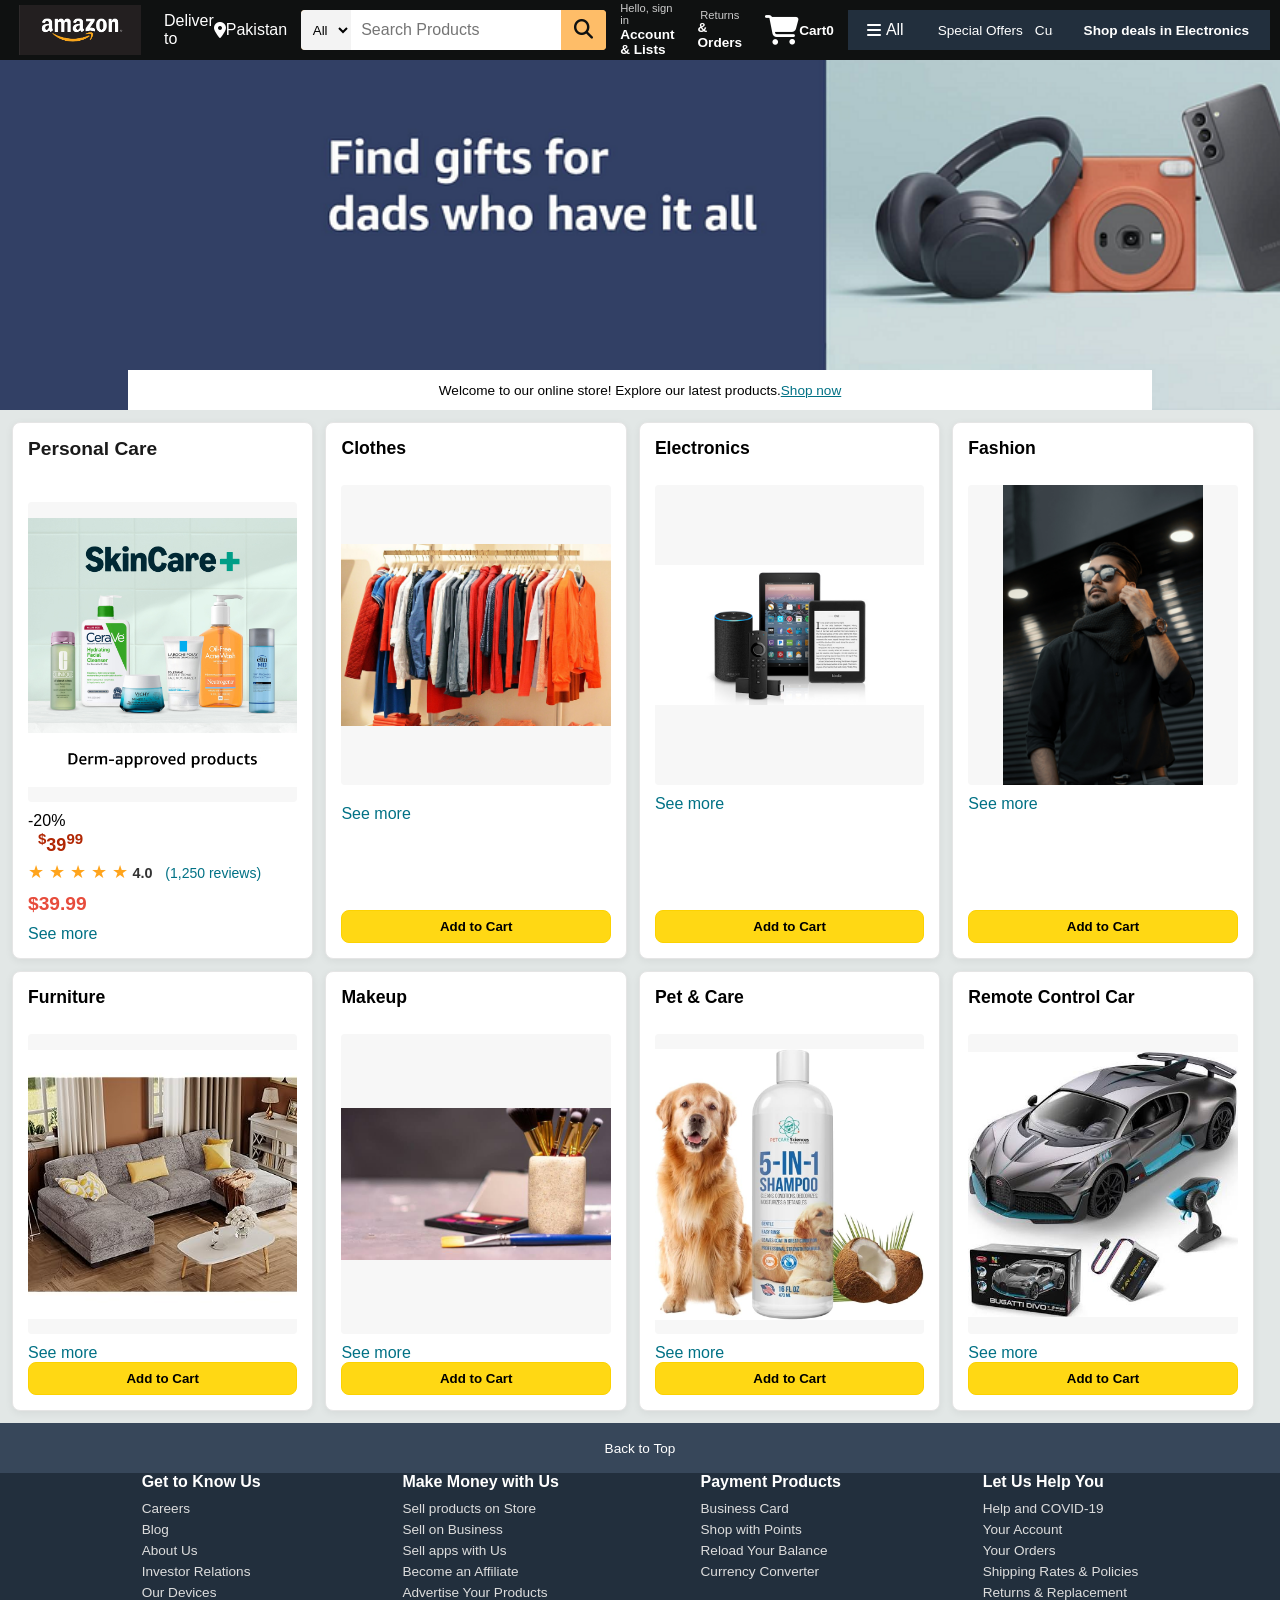
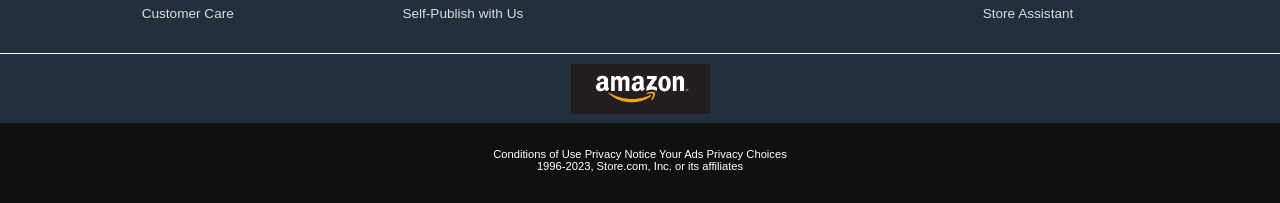
==== commit 97f04675: "update new change" ====
--- a/index.html
+++ b/index.html
@@ -3,7 +3,7 @@
 <head>
     <meta charset="UTF-8">
     <meta name="viewport" content="width=device-width, initial-scale=1.0">
-    <title>My-Shop - Demo Project</title>
+    <title>Amazon Project</title>
     <link rel="stylesheet" href="style.css">
     <link rel="stylesheet" href="https://cdnjs.cloudflare.com/ajax/libs/font-awesome/6.4.0/css/all.min.css">
 </head>
--- a/style.css
+++ b/style.css
@@ -60,7 +60,7 @@
 }
 
 .logo {
-    background-image: url("amazon.jpg");
+    background-image: url("amazon.png");
     height: 50px;
     width: 120px;
     background-size: contain;
@@ -496,7 +496,7 @@
 }
 
 .logo {
-    background-image: url("amazon.jpg");
+    background-image: url("amazon.png");
     height: 50px;
     width: 140px;
     background-size: cover;
@@ -630,7 +630,7 @@
 }
 
 .logo {
-    background-image: url("amazon.jpg");
+    background-image: url("amazon.png");
     height: 50px;
     width: 120px;
     background-size: contain;
@@ -1133,7 +1133,7 @@
 }
 
 .logo {
-    background-image: url("amazon.jpg");
+    background-image: url("amazon.png");
     height: 50px;
     width: 140px;
     background-size: cover;
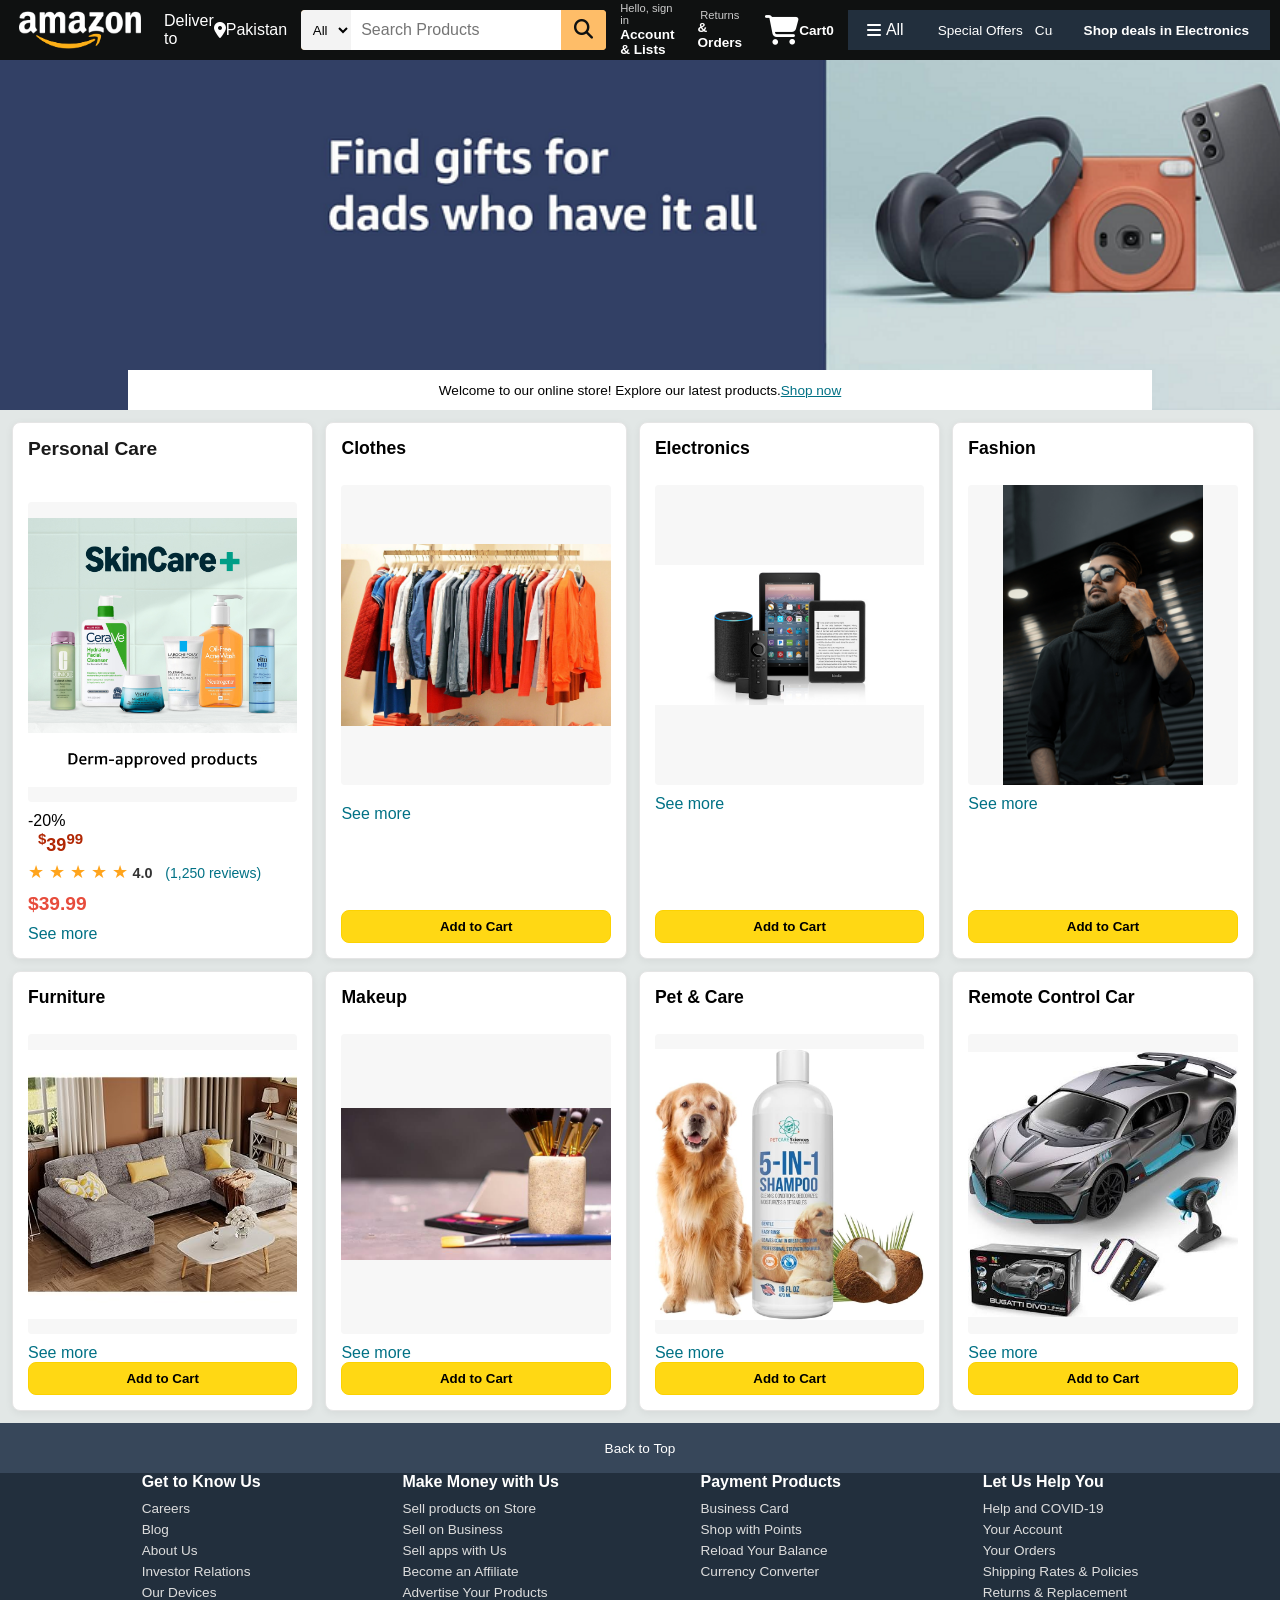
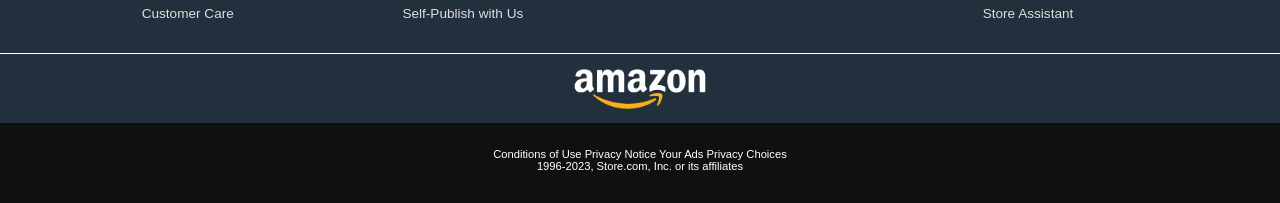
==== commit 6f3be5c3: "update new change" ====
--- a/index.html
+++ b/index.html
@@ -2,6 +2,7 @@
 <html lang="en">
 <head>
     <meta charset="UTF-8">
+    <meta name="google-site-verification" content="bbj0FQ0-EPrHs8shuebVA4uPhTD0UPGW5d-oIDAtNas" />
     <meta name="viewport" content="width=device-width, initial-scale=1.0">
     <title>Amazon Project</title>
     <link rel="stylesheet" href="style.css">
--- a/style.css
+++ b/style.css
@@ -60,7 +60,7 @@
 }
 
 .logo {
-    background-image: url("amazon.png");
+    background-image: url("amazon-logo.png");
     height: 50px;
     width: 120px;
     background-size: contain;
@@ -496,7 +496,7 @@
 }
 
 .logo {
-    background-image: url("amazon.png");
+    background-image: url("amazon-logo.png");
     height: 50px;
     width: 140px;
     background-size: cover;
@@ -630,7 +630,7 @@
 }
 
 .logo {
-    background-image: url("amazon.png");
+    background-image: url("amazon-logo.png");
     height: 50px;
     width: 120px;
     background-size: contain;
@@ -1133,7 +1133,7 @@
 }
 
 .logo {
-    background-image: url("amazon.png");
+    background-image: url("amazon-logo.png");
     height: 50px;
     width: 140px;
     background-size: cover;
